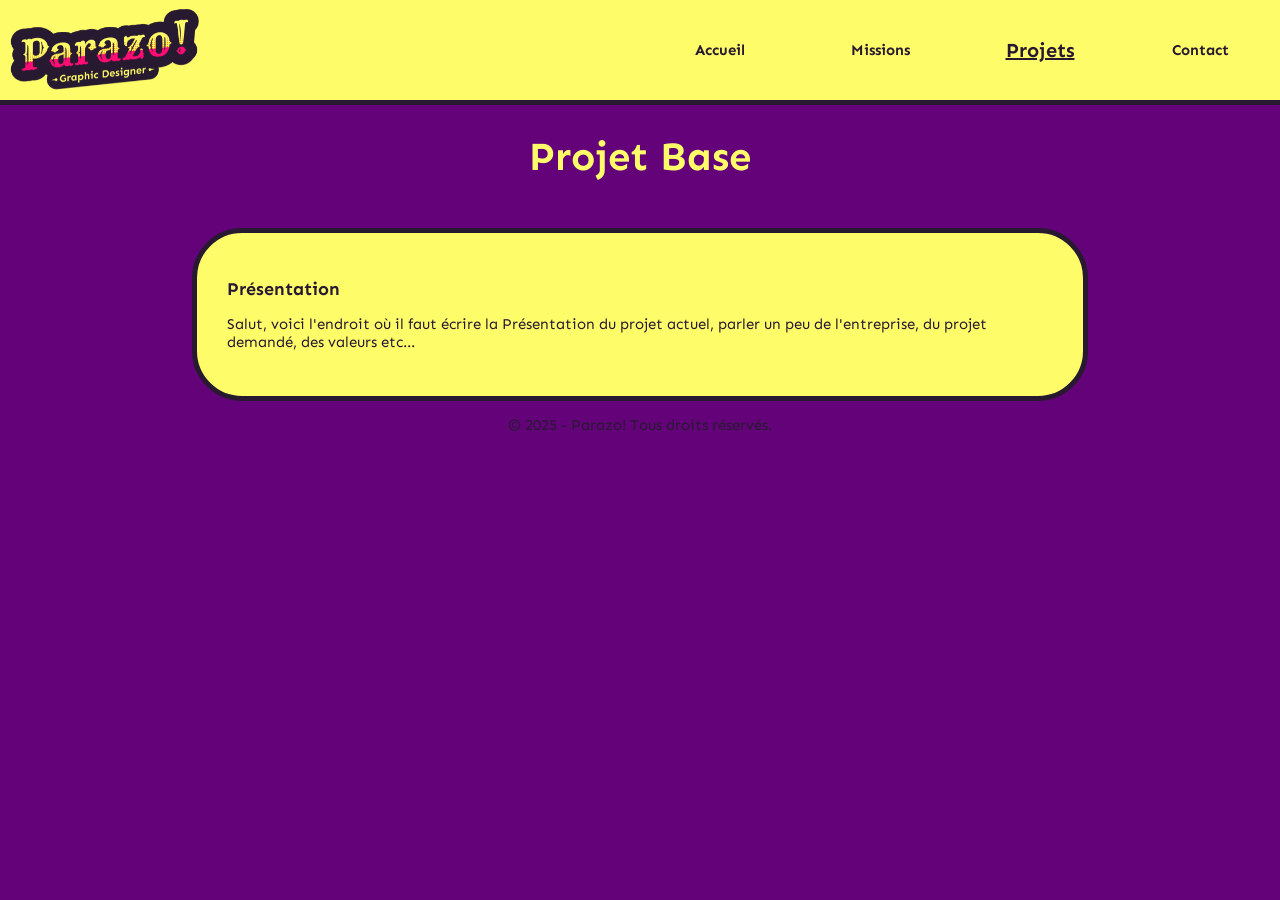
==== site/projet-base.html @ 838508c2 "creating project page" ====
<!doctype html>
<html lang="fr">
<head>
  <meta charset="utf-8">
  <meta name="viewport" content="width=device-width, initial-scale=1.0">
  <title>Parazo!- Projet base</title>
  <link rel="stylesheet" href="style.css">
  <link rel="preconnect" href="https://fonts.googleapis.com">
  <link rel="preconnect" href="https://fonts.gstatic.com" crossorigin>
  <link href="https://fonts.googleapis.com/css2?family=Sen:wght@400..800&display=swap" rel="stylesheet">
</head>
<body>
    <header>
        <img class="logo_mobile" alt="Logo de Parazo!" src="img/logo.png">
        <img class="logo_desktop" src="img/texteonly.png" alt="logo de Parazo! horizontal">
        <nav class="nav_bar element_hidden" id="nav_bar">
            <div><a href="index.html">Accueil</a></div>
            <div><a href="#">Missions</a></div>
            <div><a href="projet-base.html" class="current-page">Projets</a></div>
            <div><a href="#">Contact</a></div>
        </nav>
        <button class="menu_hamburger" id="menu_hamburger">
            <img src="burger.svg" alt="icon burger menu" id="icon_menu_hamburger" class="icon_menu_hamburger">
            <img src="burger_cross.svg" alt="icon cross menu" id="icon_menu_cross" class="element_hidden">
        </button>
    </header>
    <main id="main">
        <h1>Projet Base</h1>
        <section class="projet-presentation">
            <h2>Présentation</h2>
            <p>Salut, voici l'endroit où il faut écrire la Présentation
                du projet actuel, parler un peu de l'entreprise, du projet demandé,
                des valeurs etc...
            </p>
        </section>
    </main>
    <footer>
        <p>© 2025 - Parazo! Tous droits réservés.</p>
    </footer>
    <script src="menu_hamburger.js"></script>
</body>
</html>
---- site/style.css ----
/*

Voici le CSS.
Pour aller au CSS desktop, ctrl + f --> tapez "CSS desktop"
Pour aller au CSS mobile, ctrl + f --> tapez "CSS mobile"

*/

/*
    | CSS base
*/

:root {
  --color-1: #630279;  /* Violet foncé */
  --color-2: #ff0c75;  /* Rose vif */
  --color-3: #fd6f00;  /* Orange intense */
  --color-4: #ffa104;  /* Orange clair */
  --color-5: #fffc6a;  /* Jaune pastel */
  --color-6: #0093fe;  /* Bleu vif */
  --color-text: #271a30;  /* Violet très foncé */
}

* {
    transform-style: preserve-3d;
    font-family: Sen, 'Trebuchet MS', 'Lucida Sans Unicode', 'Lucida Grande', 'Lucida Sans', Arial, sans-serif;
}

html {
    font-family: Sen, 'Trebuchet MS', 'Lucida Sans Unicode', 'Lucida Grande', 'Lucida Sans', Arial, sans-serif;
    font-size: 10px;
    background-color: var(--color-1);
    color: var(--color-text);
}

h1 {
    font-size: 2rem;
    color: var(--color-5);
    text-align: center;
}

h2 {
    font-size: 1.8rem;
}

h3 {
    font-size: 1.6rem;
}

p, a, form, input {
    font-size: 1.5rem;
}

a {
    font-weight: bold;
    color: var(--color-text);
    text-decoration: none;
}

body {
    margin: 0 auto;
    display: flex;
    flex-direction: column;
    align-items: center;
    perspective: 3000px;
}

section, article {
    border-radius: 50px;
}

/*
    | FIN CSS base
*/


/* CSS desktop */
.menu_hamburger {
    display: none;
}

header {
    display: flex;
    flex-direction: row;
    height: auto;
    width: 100%;
    background-color: #fffc6a;
    border-bottom: 5px solid #271a30;
    justify-content: space-between;;
}

.logo_mobile {
    display: none;
}

.logo_desktop {
    display: inline-block;
    height: 10em;
}

nav {
    width: 50%;
    display: flex;
    flex-direction: row;
    justify-content: space-around;
    align-items: center;
}

nav div {
    width: 25%;
    text-align: center;
}

nav div a {
    transition: font-size 0.3s ease;
}

nav div a:hover {
    font-size: 2rem;
}

.current-page {
    font-size: 2rem;
    font-weight: bold;
    text-decoration: underline;
}

h1 {
    font-size: 4rem;
}

main {
    display: flex;
    flex-direction: column;
    width: 70%;
    gap: 2em;
    transition: transform 0.1s ease-out;
    transform-style: preserve-3d;
}

section {
    padding: 3em;
    background-color: #fffc6a;
    border: 5px solid #271a30;
}

.pres_missions {
    display: flex;
    flex-direction: column;
    gap: 30px;
    width: 100%;
}

.pres_missions section {
    width: 100%;
}

.missions {
    background-color: var(--color-1);
    border: none;
}

.cases_missions {
    display: flex;
    flex-direction: row;
    gap: 2em;
}

.cases_missions .card {
    background-color: var(--color-5);
    color: var(--color-text);
    background-image: linear-gradient(45deg, var(--color-2), var(--color-5));
}

.cases_missions .card-btn {
    background-image: linear-gradient(45deg, var(--color-6), var(--color-5));
    color: var(--color-text);
}

.missions h2 {
    font-size: 4rem;
    margin-bottom: 10rem;
    color: var(--color-5);
}

.projets {
    background-color: var(--color-5);
    padding: 0 3rem 4rem 3rem;
}

.projets h2{
    color: var(--color-text);
    font-size: 4rem;
    margin-bottom: 4rem;
    text-align: center;
}

.cases_projets {
    display: flex;
    flex-direction: row;
    flex-wrap: wrap;
    justify-content: space-evenly;
    align-items: stretch;
    gap: 3rem;
    height: auto;
}

.form_socials {
    display: flex;
    flex-direction: row;
    gap: 30px;
    width: 100%;
}

.formulaire {
    width: 75%;
    padding-bottom: 7rem;
    padding-left: 4rem;
}

.form {
    display: flex;
    flex-direction: column;
    gap: 2em;
    transform: translateZ(100px);
}

input, textarea {
    border: 3px solid var(--color-text);
    border-radius: 5px;
    padding: 2em;
}

#paragraph {
    width: 75%;
}

input[type="submit"] {
    background-image: linear-gradient(45deg, var(--color-3), var(--color-2));
    color: var(--color-5);
    cursor: pointer;
    font-weight: bold;
}

.cases_socials a {
    transform: translateZ(100px);
}

/* CSS ICON SOCIAL */

/* CSS CARDS */
.card {
    width: 23%;
    min-width: 250px;
    box-shadow: 0 0 2px rgba(55, 55, 55, 0.5), 0 0 10px rgb(0, 0, 0, 0.5);
    transform: translateZ(100px);
    overflow: hidden;
    background: radial-gradient(circle at bottom right, var(--color-1), transparent 70%),
            radial-gradient(circle at bottom left, var(--color-6), transparent 70%),
            radial-gradient(circle at top center, var(--color-text), transparent 70%);
    background-position: 0;
    background-size: 200% 200%;
    color: var(--color-5);
    border-radius: 20px;
    transition: all .2s ease;
    display: flex;
    flex-direction: column;
    align-items: flex-start;
}

.card:hover {
    box-shadow: 0 0 8px rgba(55, 55, 55, 0.5), 0 0 20px rgb(0, 0, 0, 0.5);
    background-position: 100%;
    transform: translateY(-2px);
    transform: translateZ(110px);
}

.card-img {
    background-color: white;
    width: 100%;
}

.card-img img {
    width: 100%;
}

.card-body {
    flex: 1;
    padding: 1.5rem;
    display: flex;
    flex-direction: column;
    justify-content: space-between;
}

/* CSS BUTTON */

.btn {
    align-self: center;
    padding: 1.5rem;
    font-size: 1.5rem;
    background-image: linear-gradient(45deg, var(--color-3), var(--color-5));
    background-size: 200% 200%;
    background-position: 0;
    border: 0;
    border-radius: 5px;
    color: white;
    width: 50%;
    transition: background-position .8s ease-out, box-shadow 0.1s ease;
}

.btn:hover {
    background-position: 100% 0;
    box-shadow: 0 0 5px var(--color-text);
}

/*CSS mobile */
@media screen and (max-width: 985px) {

    body {
        perspective: none;
    }

    header {
        display: flex;
        flex-direction: column;
        align-items: center;
        height: auto;
    }

    .menu_hamburger {
        display: block;
        width: 3em;
        position: fixed;
        right: 2em;
        top: 2em;
        background-color: var(--color-5);
        aspect-ratio: 1/1;
        border-color: transparent;
        border-radius: 0.2em;
    }

    .element_hidden {
        display: none;
    }

    nav {
        width: auto;
        position: fixed;
        right: 0;
        top: 0;
        background-color: #fffc6a;
        border-left: 5px solid #271a30;
        border-bottom: 5px solid #271a30;
        border-radius: 0px 0px 0px 10px;
        padding: 2em;
        padding-top: 8em;
        height: 10em;
        display: flex;
        flex-direction: column;
        justify-content: space-between;
        align-items: center;
    }

    nav div {
        width: auto;
    }

    nav div a:hover {
        font-size: 1.4rem;
    }

    .icon_menu_hamburger {
        vertical-align: middle;
    }

    .logo_mobile {
        display: inline-block !important;
        width: 50%;
    }

    .logo_desktop {
        display: none;
    }

    main {
        display: flex;
        flex-direction: column;
        align-items: center;
        width: 80%;
        gap: 1em;
    }

    h1 {
        font-size: 2rem;
    }

    section, article {
        border-radius: 20px;
    }

    section {
        padding: 1em;
        background-color: #fffc6a;
        border: 5px solid #271a30;
        width: 100%;
    }

    .pres_missions {
        flex-direction: column;
        align-items: center;
        gap: 1em;
    }

    .pres_missions section {
        width: 100%;
    }

    .cases_missions {
        display: grid;
        grid-template-rows: 1fr 1fr;
        grid-template-columns: 1fr 1fr;
        gap: 1em;
    }

    .projets {
        padding: 1em;
    }
    
    .cases_projets {
        gap: 1em;
        display: grid;
        grid-template-rows: 1fr 1fr;
        grid-template-columns: 1fr 1fr;
    }

    .form_socials {
        flex-direction: column;
        gap: 1em;
        align-items: center;
        width: 100%;
    }

    .formulaire {
        width: 100%;
    }

    .form {
        gap: 1em;
    }

    input, textarea {
        padding: 1em;
    }
    
    .cases_socials {
        display: flex;
        flex-direction: row;
        justify-content: space-between;
    }

    .cases_socials a article img {
        width: 4em;
    }

    /*CSS CARDS*/
    .card {
        width: 100%;
        min-width: 0;
        box-shadow: 0 0 1px rgba(55, 55, 55, 0.5), 0 0 8px rgb(0, 0, 0, 0.5);
    }
}
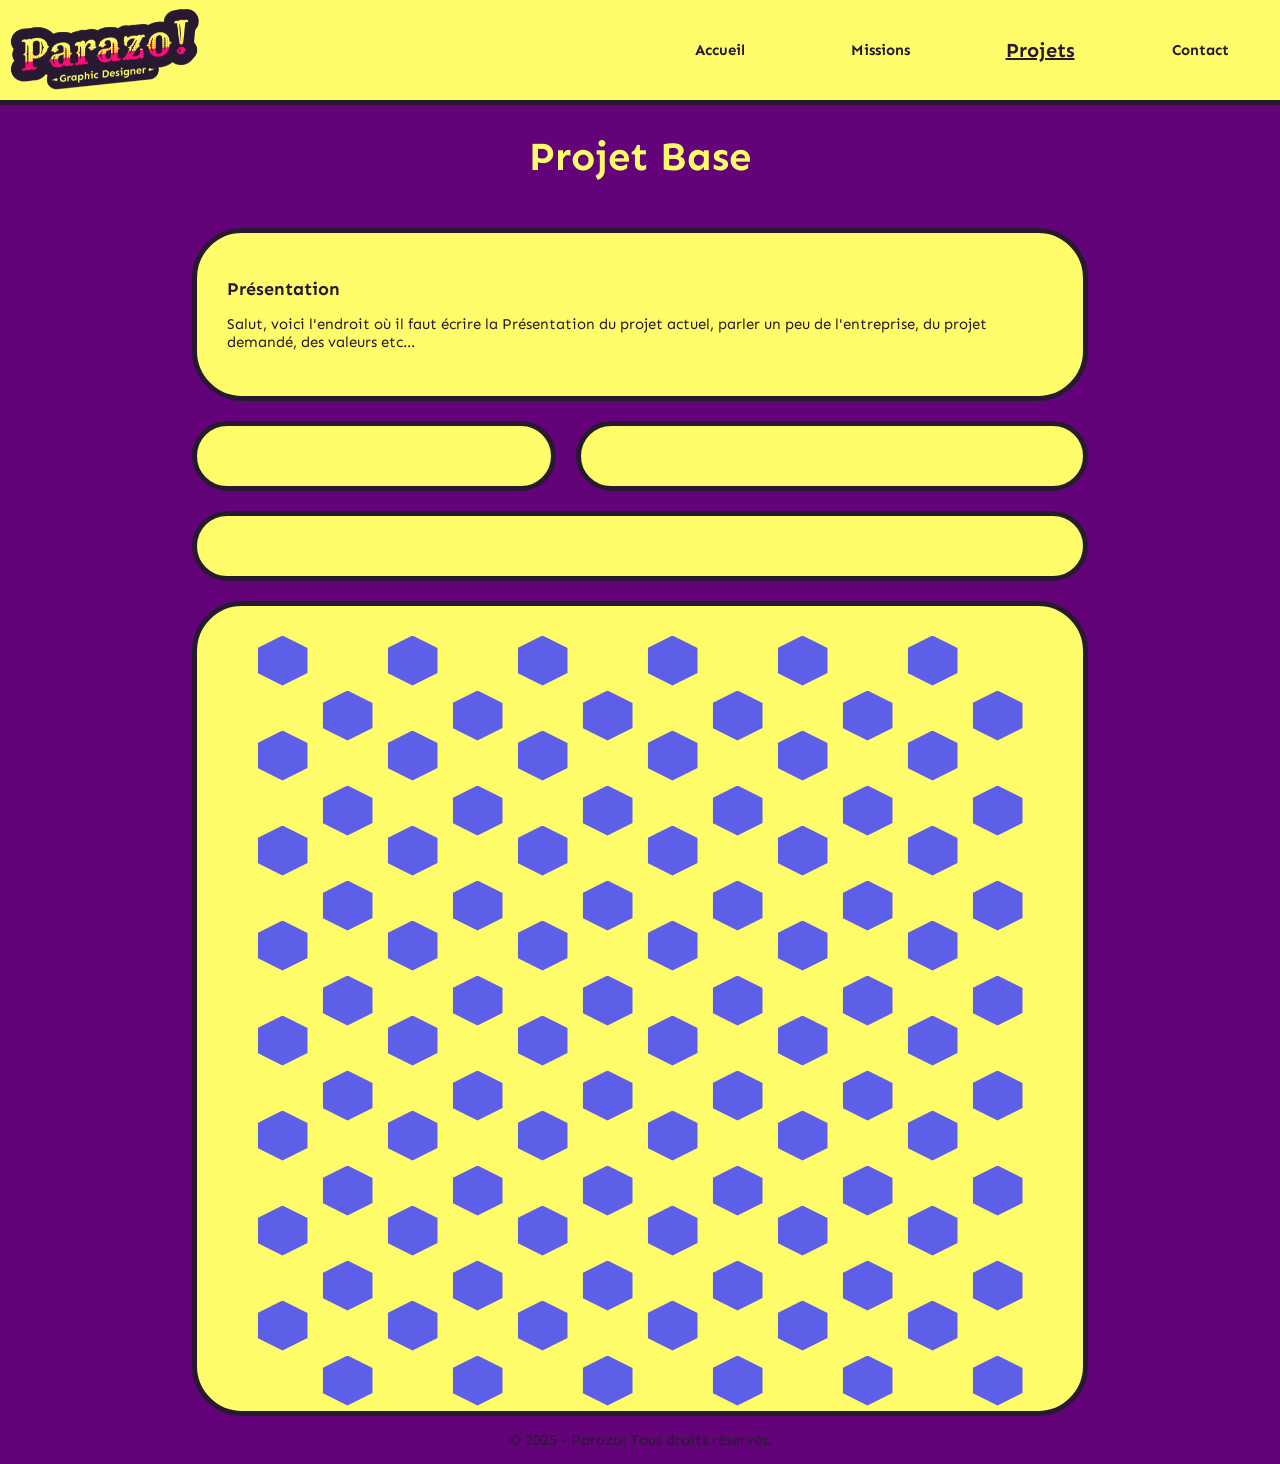
==== commit 0bfe0783: "continue project page" ====
--- a/site/projet-base.html
+++ b/site/projet-base.html
@@ -5,6 +5,7 @@
   <meta name="viewport" content="width=device-width, initial-scale=1.0">
   <title>Parazo!- Projet base</title>
   <link rel="stylesheet" href="style.css">
+  <link rel="stylesheet" href="style_projet.css">
   <link rel="preconnect" href="https://fonts.googleapis.com">
   <link rel="preconnect" href="https://fonts.gstatic.com" crossorigin>
   <link href="https://fonts.googleapis.com/css2?family=Sen:wght@400..800&display=swap" rel="stylesheet">
@@ -33,10 +34,27 @@
                 des valeurs etc...
             </p>
         </section>
+        <div class="logo-couleurs">
+            <section class="logo-projet">
+
+            </section>
+            <section class="couleurs-projet">
+
+            </section>
+        </div>
+        <section class="typo-projet">
+
+        </section>
+        <section class="elements-projet">
+            <div class="grid">
+                <!-- Génération JS -->
+            </div>
+        </section>
     </main>
     <footer>
         <p>© 2025 - Parazo! Tous droits réservés.</p>
     </footer>
     <script src="menu_hamburger.js"></script>
+    <script src="test_alveoles.js"></script>
 </body>
 </html>
--- a/site/style_projet.css
+++ b/site/style_projet.css
@@ -0,0 +1,59 @@
+.logo-couleurs {
+    display: flex;
+    flex-direction: row;
+    gap: 2rem;
+}
+
+.logo-projet {
+    width: 40%;
+}
+
+.couleurs-projet {
+    width: 60%;
+}
+
+.hex {
+  --size: 180px;            /* taille globale */
+  --color: #5d5fe9;         /* couleur de fond */
+  width: var(--size);
+  aspect-ratio: 1 / 1;      /* garde le ratio */
+  background: var(--color);
+  /* hexagone régulier : 6 sommets */
+  clip-path: polygon(
+    25% 6.7%, 75% 6.7%,
+    100% 50%,
+    75% 93.3%, 25% 93.3%,
+    0% 50%
+  );
+  box-shadow: 0 8px 20px rgba(0,0,0,.12);
+}
+
+
+:root {
+  --hex-size: 50px;      /* taille par défaut */
+  --gap: 15px;            /* espace constant entre les alvéoles */
+}
+
+.grid {
+  display: grid;
+  grid-template-columns: repeat(auto-fill, var(--hex-size));
+  justify-content: center;
+  gap: var(--gap);
+  position: relative;
+}
+
+.hex {
+  width: var(--hex-size);
+  aspect-ratio: 1/1;
+  background: #5d5fe9;
+  clip-path: polygon(
+    50% 0%, 100% 25%,
+    100% 75%, 50% 100%,
+    0% 75%, 0% 25%
+  );
+  transition: transform 0.2s ease-out;
+}
+
+ .hex:nth-child(even) {
+  transform: translateY(50%);
+}
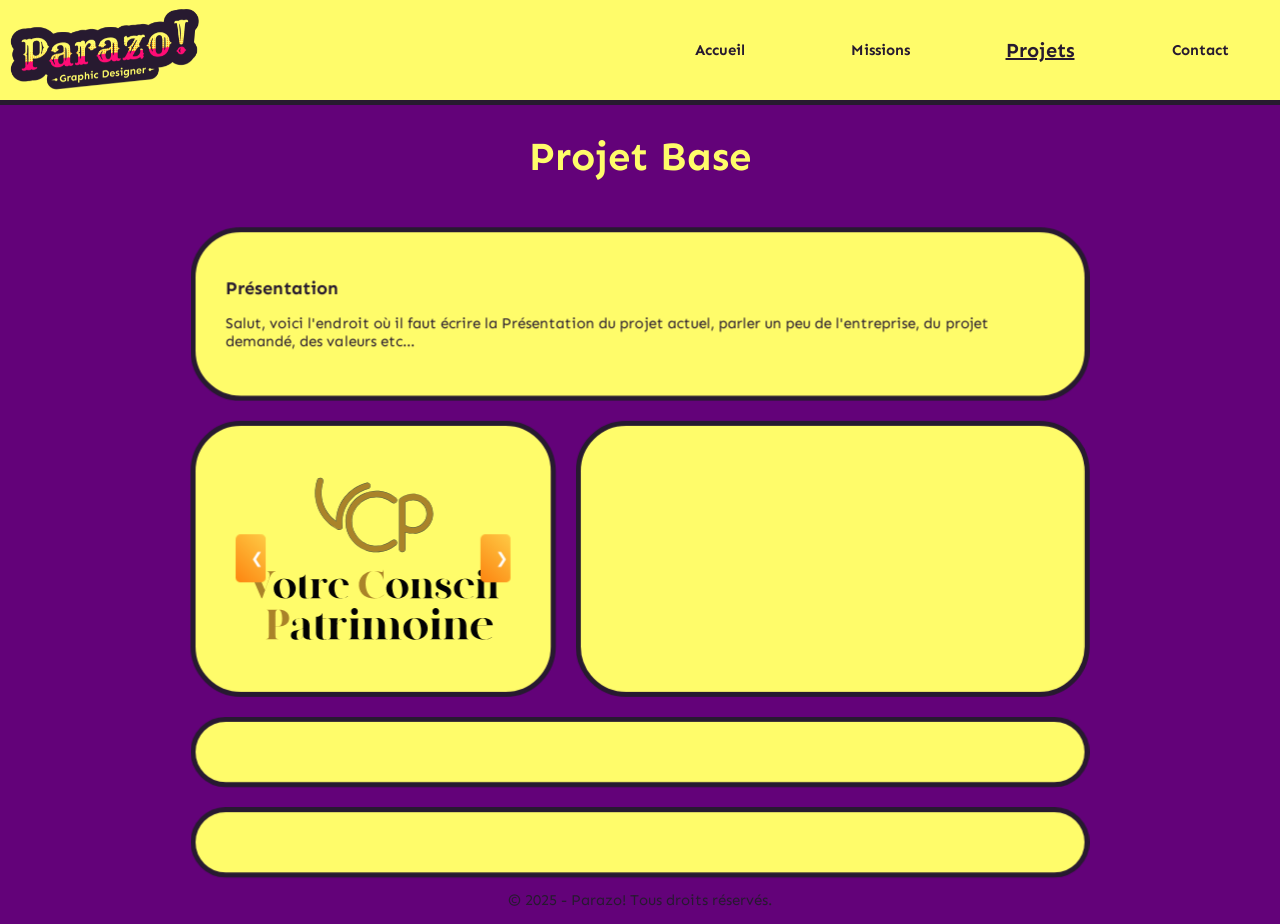
==== commit f892cfda: "Working on slider" ====
--- a/site/projet-base.html
+++ b/site/projet-base.html
@@ -36,7 +36,12 @@
         </section>
         <div class="logo-couleurs">
             <section class="logo-projet">
-
+                <div class="slider-container">
+                    <div class="slider-slides">
+                    </div>
+                    <button class="slider-previous slider-btn btn">&#10094;</button>
+                    <button class="slider-next slider-btn btn">&#10095;</button>
+                </div>
             </section>
             <section class="couleurs-projet">
 
@@ -46,15 +51,12 @@
 
         </section>
         <section class="elements-projet">
-            <div class="grid">
-                <!-- Génération JS -->
-            </div>
         </section>
     </main>
     <footer>
         <p>© 2025 - Parazo! Tous droits réservés.</p>
     </footer>
-    <script src="menu_hamburger.js"></script>
-    <script src="test_alveoles.js"></script>
+    <script src="js/menu_hamburger.js"></script>
+    <script src="js/slider.js"></script>
 </body>
 </html>
--- a/site/style.css
+++ b/site/style.css
@@ -72,6 +72,31 @@
     | FIN CSS base
 */
 
+/* CSS UXUI */
+
+/* CSS BUTTON */
+
+.btn {
+    align-self: center;
+    padding: 1.5rem;
+    font-size: 1.5rem;
+    background-image: linear-gradient(45deg, var(--color-3), var(--color-5));
+    background-size: 200% 200%;
+    background-position: 0;
+    border: 0;
+    border-radius: 5px;
+    color: white;
+    width: auto;
+    transition: background-position .8s ease-out, box-shadow 0.1s ease;
+    cursor: pointer;
+}
+
+.btn:hover {
+    background-position: 100% 0;
+    box-shadow: 0 0 5px var(--color-text);
+}
+
+
 
 /* CSS desktop */
 .menu_hamburger {
@@ -141,6 +166,7 @@
     padding: 3em;
     background-color: #fffc6a;
     border: 5px solid #271a30;
+    transform: translateZ(1rem); /* important, certains éléments ne sont pas clicables à cause de la 3D */
 }
 
 .pres_missions {
@@ -291,25 +317,38 @@
     justify-content: space-between;
 }
 
-/* CSS BUTTON */
-
-.btn {
-    align-self: center;
-    padding: 1.5rem;
-    font-size: 1.5rem;
-    background-image: linear-gradient(45deg, var(--color-3), var(--color-5));
-    background-size: 200% 200%;
-    background-position: 0;
-    border: 0;
-    border-radius: 5px;
-    color: white;
-    width: 50%;
-    transition: background-position .8s ease-out, box-shadow 0.1s ease;
-}
-
-.btn:hover {
-    background-position: 100% 0;
-    box-shadow: 0 0 5px var(--color-text);
+
+/* CSS SLIDER */
+.slider-container {
+    position: relative;
+    width: 100%;       /* Largeur fixe, tu peux la rendre responsive si besoin */
+    overflow: hidden;   /* Cache les images qui dépassent */
+    margin: auto;
+}
+
+.slider-slides {
+    display: flex;
+    transition: transform 0.5s ease;
+}
+
+.slider-slides img {
+    width: 100%;
+    flex-shrink: 0;
+}
+
+.slider-btn {
+    width: 10%;
+    position: absolute;
+    top: 50%;
+    transform: translateY(-50%);
+}
+
+.slider-previous {
+    left: 10px;
+}
+
+.slider-next {
+    right: 10px;
 }
 
 /*CSS mobile */
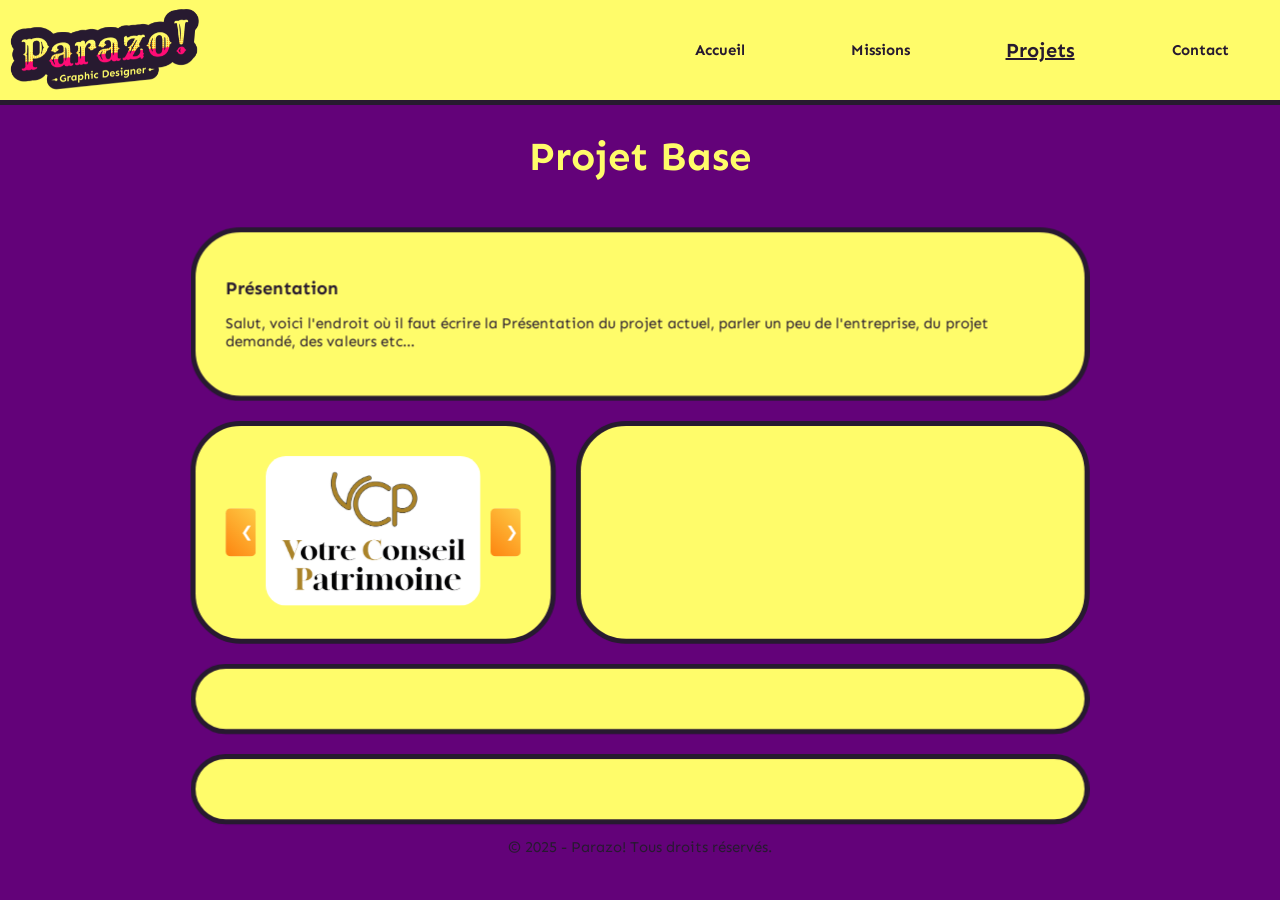
==== commit 2b638d41: "slider working" ====
--- a/site/projet-base.html
+++ b/site/projet-base.html
@@ -37,9 +37,10 @@
         <div class="logo-couleurs">
             <section class="logo-projet">
                 <div class="slider-container">
+                    <button class="slider-previous slider-btn btn">&#10094;</button>
                     <div class="slider-slides">
+                        <img src="" alt="" class="slider-slide slider-slide-visible">
                     </div>
-                    <button class="slider-previous slider-btn btn">&#10094;</button>
                     <button class="slider-next slider-btn btn">&#10095;</button>
                 </div>
             </section>
--- a/site/style.css
+++ b/site/style.css
@@ -322,25 +322,22 @@
 .slider-container {
     position: relative;
     width: 100%;       /* Largeur fixe, tu peux la rendre responsive si besoin */
-    overflow: hidden;   /* Cache les images qui dépassent */
     margin: auto;
-}
-
-.slider-slides {
-    display: flex;
-    transition: transform 0.5s ease;
+    display: flex;
+    flex-direction: row;
+    align-items: center;
+    justify-content: center;
+    gap: 1rem;
 }
 
 .slider-slides img {
     width: 100%;
-    flex-shrink: 0;
+    overflow: hidden;
+    border-radius: 2rem;
 }
 
 .slider-btn {
     width: 10%;
-    position: absolute;
-    top: 50%;
-    transform: translateY(-50%);
 }
 
 .slider-previous {
@@ -349,6 +346,17 @@
 
 .slider-next {
     right: 10px;
+}
+
+.slider-slide {
+    opacity: 0;
+    transform: scale(0.8);
+    transition: all 0.2s ease;
+}
+
+.slider-slide-visible {
+    transform: scale(1);
+    opacity: 1;
 }
 
 /*CSS mobile */
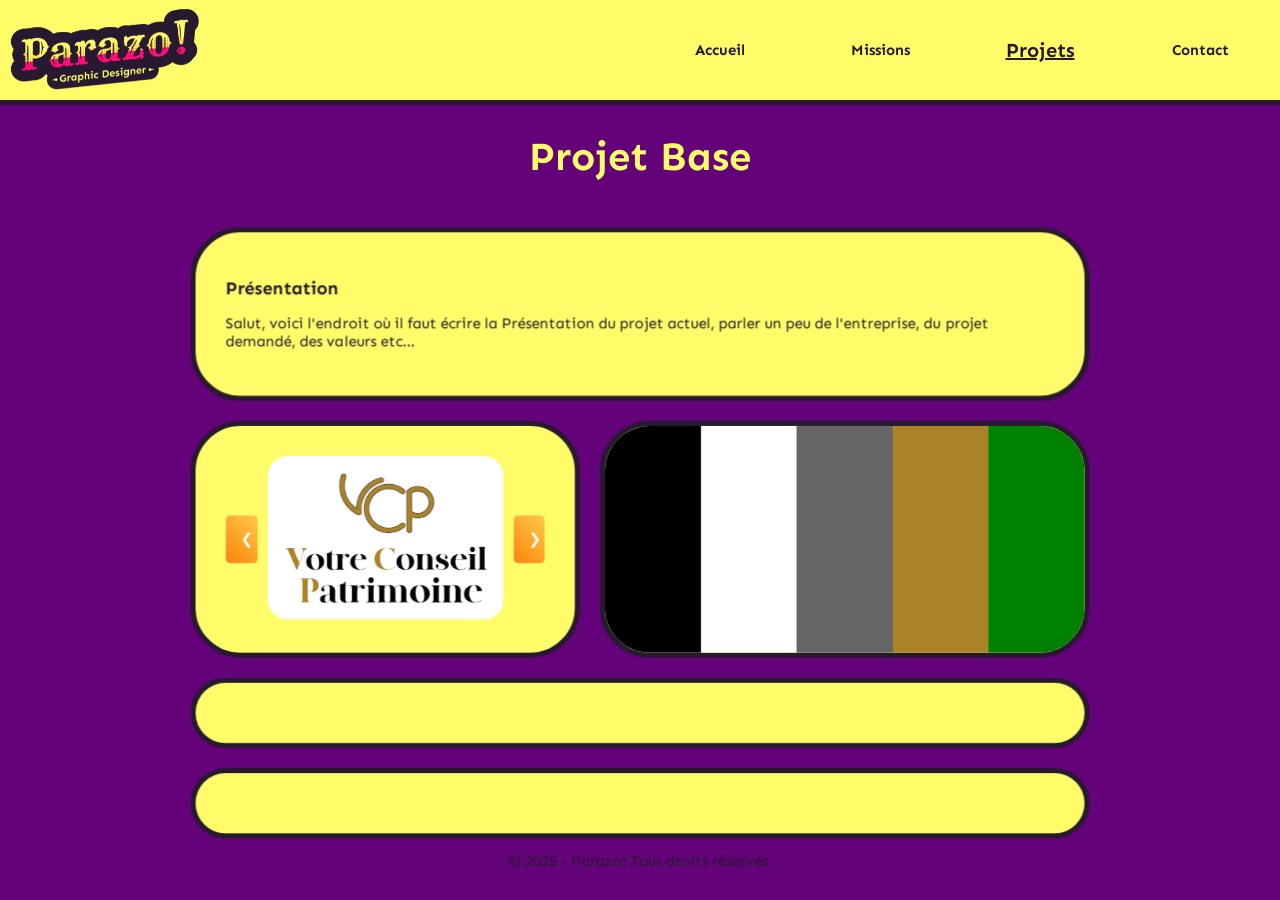
==== commit c836a4fb: "colors ok" ====
--- a/site/projet-base.html
+++ b/site/projet-base.html
@@ -6,6 +6,7 @@
   <title>Parazo!- Projet base</title>
   <link rel="stylesheet" href="style.css">
   <link rel="stylesheet" href="style_projet.css">
+  <link rel="stylesheet" href="style-projet-base.css">
   <link rel="preconnect" href="https://fonts.googleapis.com">
   <link rel="preconnect" href="https://fonts.gstatic.com" crossorigin>
   <link href="https://fonts.googleapis.com/css2?family=Sen:wght@400..800&display=swap" rel="stylesheet">
@@ -39,13 +40,17 @@
                 <div class="slider-container">
                     <button class="slider-previous slider-btn btn">&#10094;</button>
                     <div class="slider-slides">
-                        <img src="" alt="" class="slider-slide slider-slide-visible">
+                        <img src="img/projet-base/1.png" alt="" class="slider-slide slider-slide-visible">
                     </div>
                     <button class="slider-next slider-btn btn">&#10095;</button>
                 </div>
             </section>
             <section class="couleurs-projet">
-
+                <span class="couleur couleur-1"></span>
+                <span class="couleur couleur-2"></span>
+                <span class="couleur couleur-4"></span>
+                <span class="couleur couleur-3"></span>
+                <span class="couleur couleur-5"></span>
             </section>
         </div>
         <section class="typo-projet">
--- a/site/style.css
+++ b/site/style.css
@@ -334,6 +334,7 @@
     width: 100%;
     overflow: hidden;
     border-radius: 2rem;
+    box-shadow: 0 0 2 2 var(--color-text);
 }
 
 .slider-btn {
--- a/site/style_projet.css
+++ b/site/style_projet.css
@@ -10,15 +10,27 @@
 
 .couleurs-projet {
     width: 60%;
+    display: flex;
+    flex-direction: row;
+    padding: 0;
+    overflow: hidden;
+    justify-content: stretch;
+    align-items: stretch;
 }
 
+.couleur {
+  width: 100%;
+}
+
+
+
+/*    FAIRE HEXAGONE
 .hex {
-  --size: 180px;            /* taille globale */
-  --color: #5d5fe9;         /* couleur de fond */
+  --size: 180px;
+  --color: #5d5fe9;
   width: var(--size);
-  aspect-ratio: 1 / 1;      /* garde le ratio */
+  aspect-ratio: 1 / 1;
   background: var(--color);
-  /* hexagone régulier : 6 sommets */
   clip-path: polygon(
     25% 6.7%, 75% 6.7%,
     100% 50%,
@@ -30,8 +42,8 @@
 
 
 :root {
-  --hex-size: 50px;      /* taille par défaut */
-  --gap: 15px;            /* espace constant entre les alvéoles */
+  --hex-size: 50px;
+  --gap: 15px;
 }
 
 .grid {
@@ -56,4 +68,4 @@
 
  .hex:nth-child(even) {
   transform: translateY(50%);
-}
+} */
--- a/site/style-projet-base.css
+++ b/site/style-projet-base.css
@@ -0,0 +1,20 @@
+.couleur-1 {
+    background-color: #000000;
+}
+
+.couleur-2 {
+    background-color: #ffffff;
+}
+
+.couleur-3 {
+    background-color: #aa8329;
+}
+
+.couleur-4 {
+    background-color: #666666;
+}
+
+.couleur-5 {
+    background-color: #008000;
+}
+
